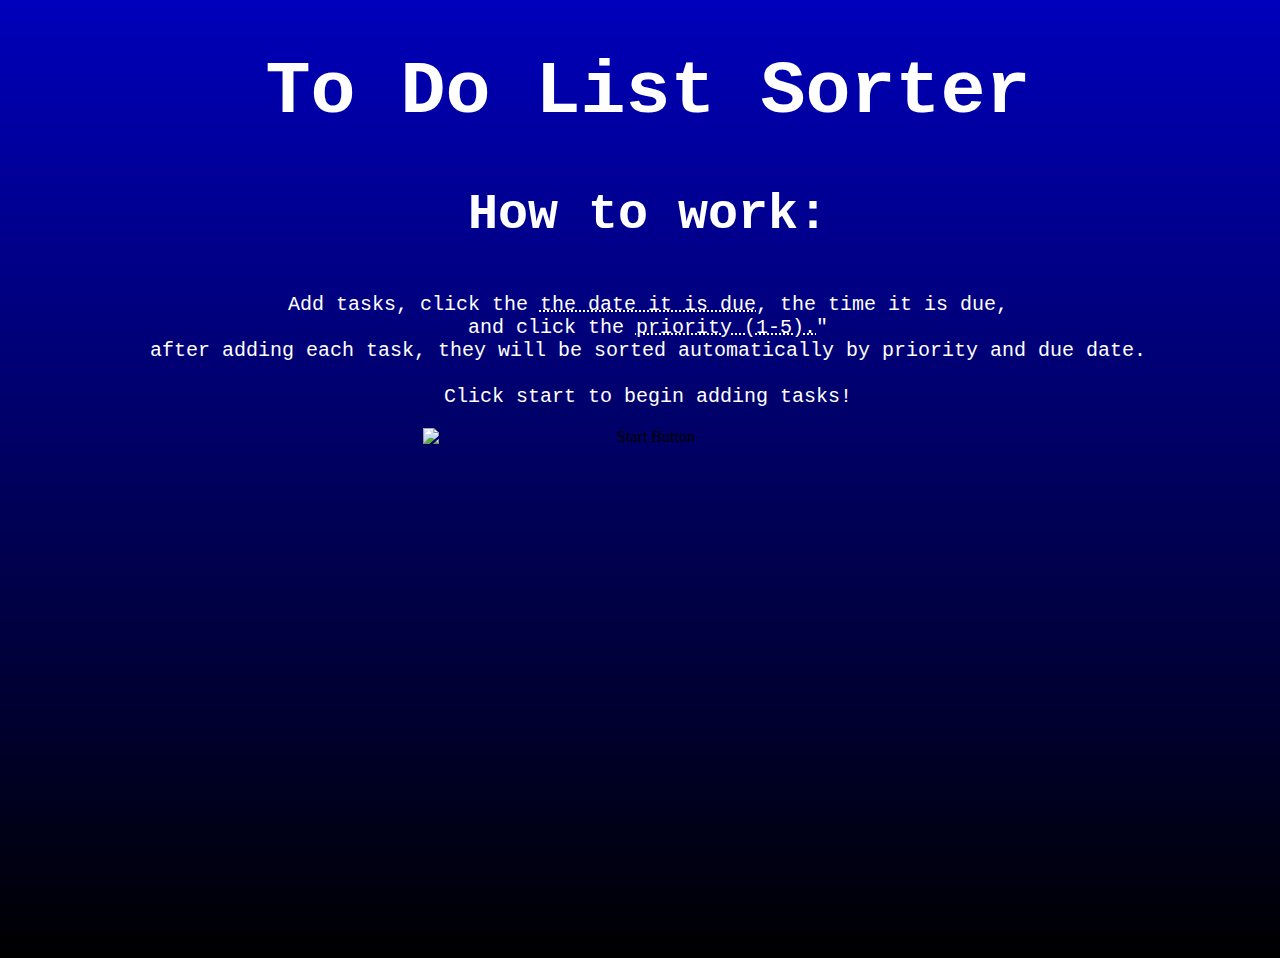
==== index.html @ 0d6becc8 "Rename todoHome.html to index.html" ====
<!DOCTYPE html>
<html>
<head>
    <!-- Title -->
    <title>To Do Sorter</title>
    <!-- CSS -->
    <link rel="stylesheet" type="text/css" href="todoIntro.css">
    
</head>
<body>

    <!-- Setting up Intro -->

    <h1>To Do List Sorter</h1>
    <h3>How to work:</h3>
    <p>
        Add tasks, 
        click the <abbr title = "using the drop down calendar">the date it is due</abbr>, 
        the time it is due, <br>
        and click the <abbr title="1 is the greatest priority and 5 is the least priority">
        priority (1-5).</abbr>" 
        <br> after adding each task, they will be sorted automatically by priority and due date.
        <br> <br> Click start to begin adding tasks!
    </p>
    <img src="images/StartButton.png" alt="Start Button" class="center" width="450" 
    height="300" onclick="window.location.href='todoMain.html'">




</body>
</html>
---- todoIntro.css ----
body{
    width: 100%;
    min-height: 100vh;
    text-align: center;
    align-items: center;
    justify-content: center;
    background: linear-gradient(360deg, #000000, #0000BB);
}
h1{
    color: white;
    font-size: 75px;
    font-family: 'Courier New', Courier, monospace;
    text-align: center;
}
h3{
    color: white;
    font-size: 50px;
    font-family: 'Courier New', Courier, monospace;
    text-align: center;
}
p{
    color: white;
    font-size: 20px;
    font-family: 'Courier New', Courier, monospace;
    text-align: center;
}
.center{
    display: block;
    margin-left: auto;
    margin-right: auto;
}
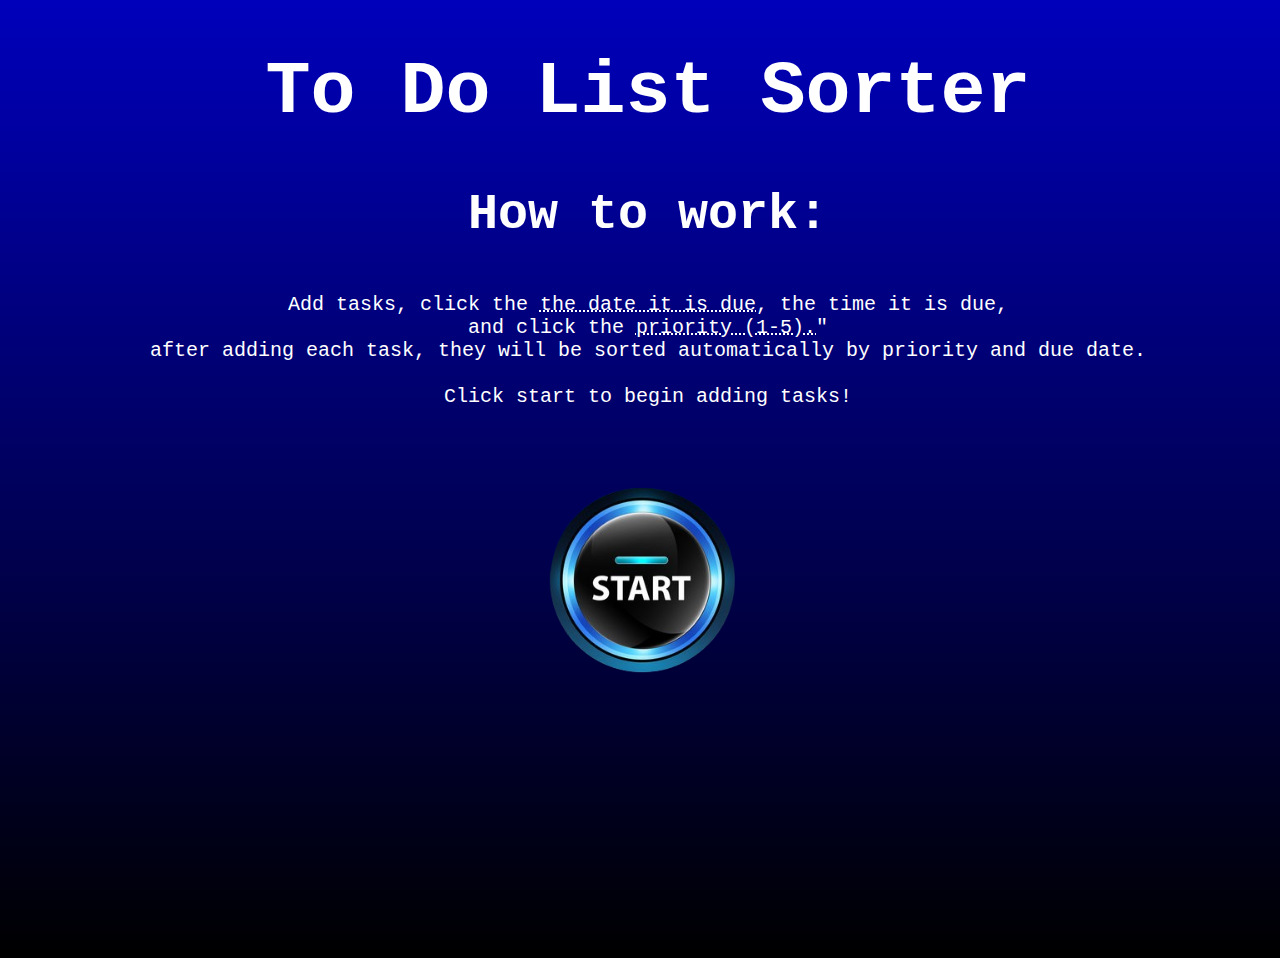
==== commit 477dd89d: "Update index.html" ====
--- a/index.html
+++ b/index.html
@@ -22,7 +22,7 @@
         <br> after adding each task, they will be sorted automatically by priority and due date.
         <br> <br> Click start to begin adding tasks!
     </p>
-    <img src="images/StartButton.png" alt="Start Button" class="center" width="450" 
+    <img src="StartButton.png" alt="Start Button" class="center" width="450" 
     height="300" onclick="window.location.href='todoMain.html'">
 
 
